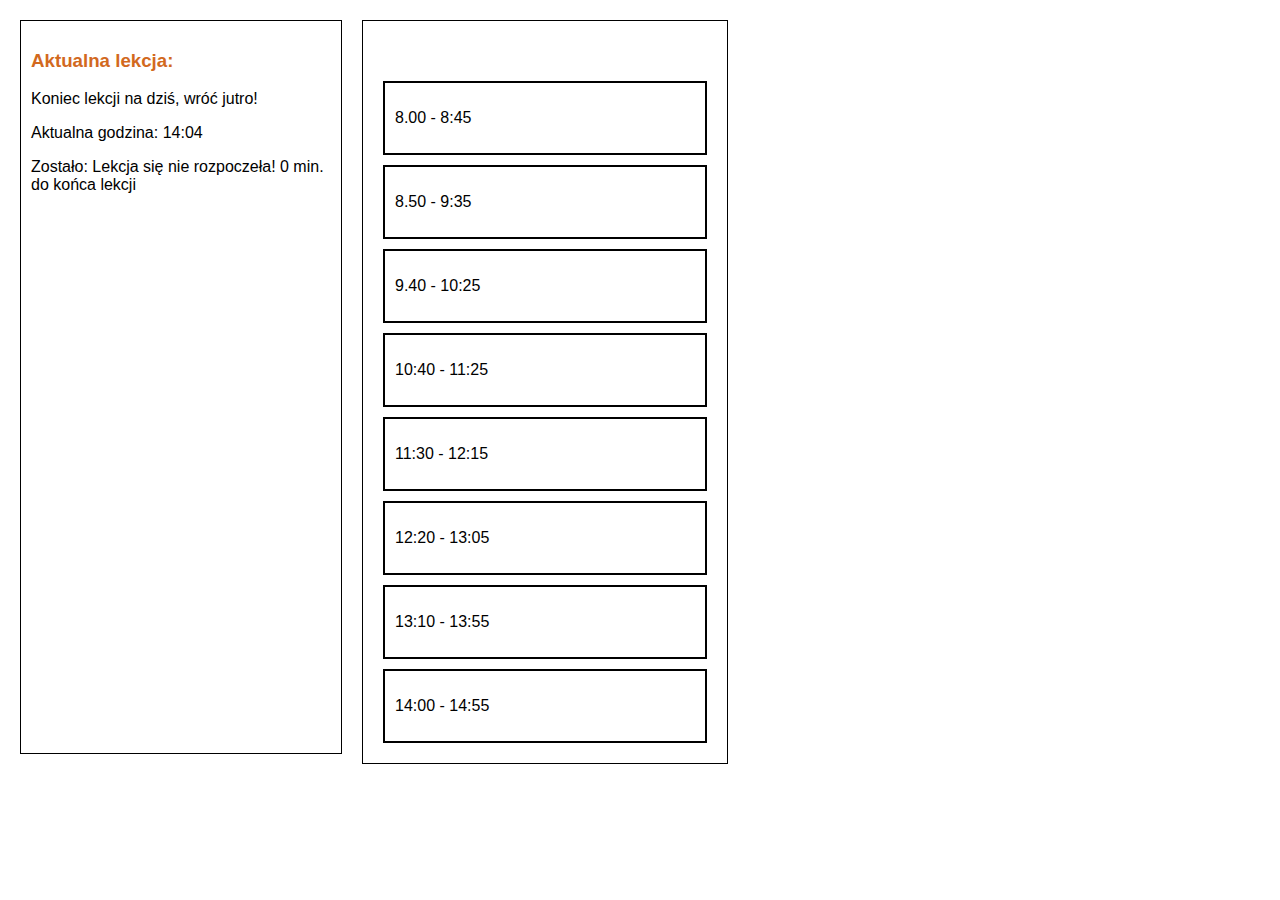
==== dzien/index.html @ b0191942 "update 3.0" ====
<!DOCTYPE html>
<html lang="pl">

<head>
    <meta charset="UTF-8">
    <meta name="viewport" content="width=device-width, initial-scale=1.0">
    <meta http-equiv="refresh" content="30">
    <link rel="stylesheet" href="style.css">
    <title>Plan lekcji 3TI</title>

    <style>
    * {
            font-family: arial;
            white-space: normal !important;
            word-wrap: break-word;
        }
    }
    .lekcja {
        color: green;
    }
    .lekcja:hover {
        color: white;
    }
    .item {
        border: 2px solid black;
        padding: 10px;
        margin: 10px;
        width: 300px;
    }
    .item:hover {
        cursor: pointer;
        background-color: lightcoral;
        color: white;
    }
    .item:hover>.lekcja {
        color: white;
    }
    #dzien {
        font-size: 50px;
    }
    .info {
        text-align: left;
        border: 1px solid black;
        padding: 10px;
        width: 300px;
        /* margin-bottom: 20px; */
        
        margin-right: 20px;
        margin-bottom: 10px;
    }
    body {
        display: flex;
        /* #justify-content: center; */
        
        flex-wrap: wrap;
        margin: 20px;
    }
    main {
        border: 1px solid black;
        padding: 10px;
    }
    h3 {
        color: chocolate;
    }
    </style>
</head>

<body>




    <div class="info">
        <h3>Aktualna lekcja: </h3>
        <p id="lekcja"></p>
        <a id="link" target="_blank" href=""></a>
        <p id="nauczyciel"></p>
        <p id="weekday"> </p>
        <p id="godzina"></p>
        <p id="hour"></p>
        <p id="roznica"></p>

        <p id="next"></p>
    </div>

    <main>
        <p id="dzien"></p>

        <div class="item item1">
            <p class="lekcja" id="lekcja1">
                <div class="h" id="1h"></div>
            </p>
        </div>

        <div class="item item2">
            <p class="lekcja" id="lekcja2">
                <div class="h" id="2h"></div>
            </p>

        </div>

        <div class="item item3">
            <p class="lekcja" id="lekcja3">
                <div class="h" id="3h"></div>
            </p>

        </div>

        <div class="item item4">
            <p class="lekcja" id="lekcja4">
                <div class="h" id="4h"></div>
            </p>

        </div>

        <div class="item item5">
            <p class="lekcja" id="lekcja5">
                <div class="h" id="5h"></div>
            </p>
        </div>

        <div class="item item6">

            <p class="lekcja" id="lekcja6">
                <div class="h" id="6h"></div>
            </p>
        </div>

        <div class="item item7">
            <p class="lekcja" id="lekcja7">
                <div class="h" id="7h"></div>
            </p>

        </div>

        <div class="item item8">
            <p class="lekcja" id="lekcja8">
                <div class="h" id="8h"></div>
            </p>
        </div>
    </main>




    <script src="../godziny.js"></script>
    <script src="../przedmioty.js"></script>
    <script src="../tablice.js"></script>
    <script src="../main.js"></script>
    <script src="index.js"></script>
</body>

</html>
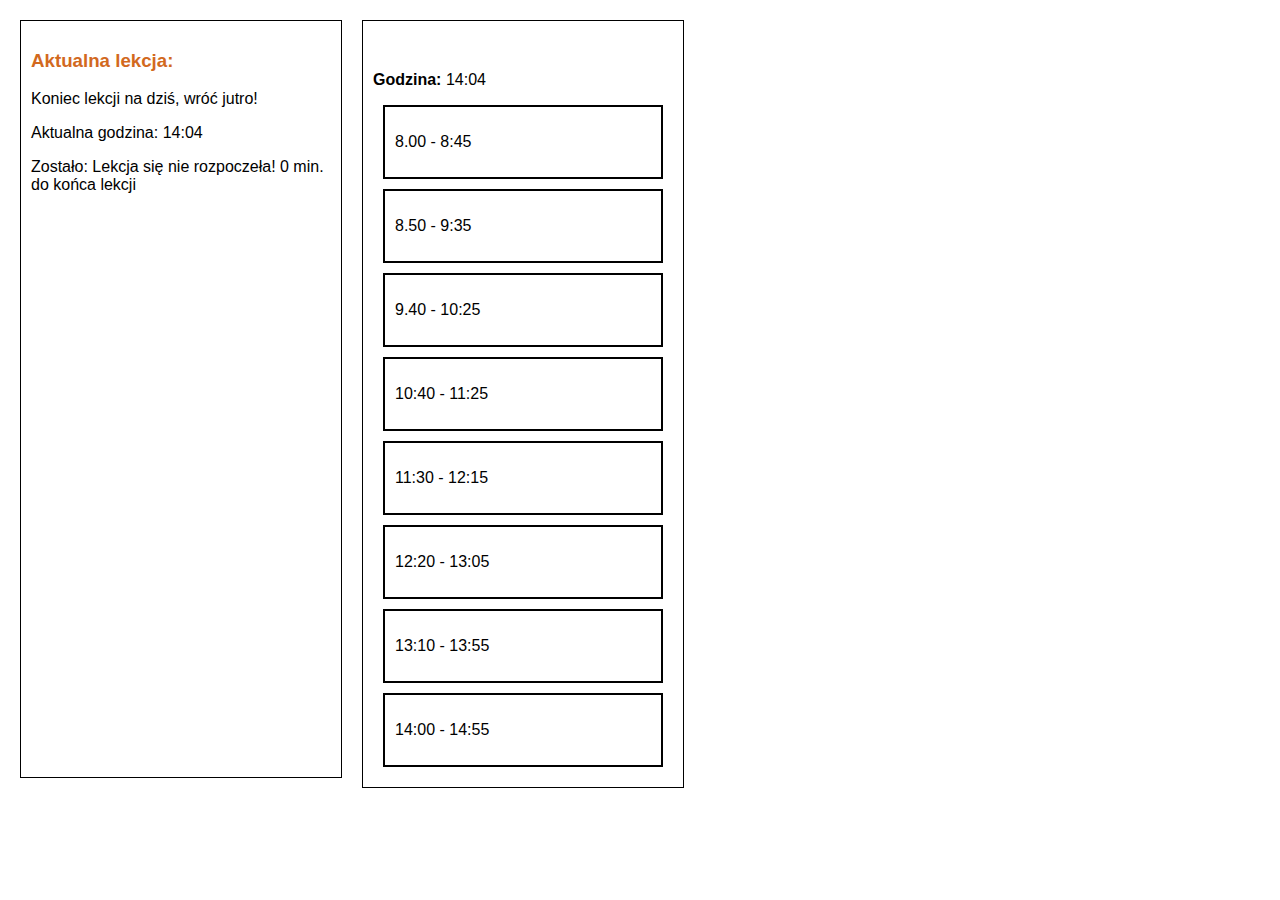
==== commit 181abf89: "Update 3.0" ====
--- a/dzien/index.html
+++ b/dzien/index.html
@@ -25,7 +25,7 @@
         border: 2px solid black;
         padding: 10px;
         margin: 10px;
-        width: 300px;
+        /* width: 300px; */
     }
     .item:hover {
         cursor: pointer;
@@ -36,7 +36,7 @@
         color: white;
     }
     #dzien {
-        font-size: 50px;
+        font-size: 40px;
     }
     .info {
         text-align: left;
@@ -58,6 +58,7 @@
     main {
         border: 1px solid black;
         padding: 10px;
+        width: 300px;
     }
     h3 {
         color: chocolate;
@@ -84,7 +85,12 @@
     </div>
 
     <main>
-        <p id="dzien"></p>
+        <p id="dzien">
+
+        </p>
+
+        <p id="godzina2"></p>
+
 
         <div class="item item1">
             <p class="lekcja" id="lekcja1">
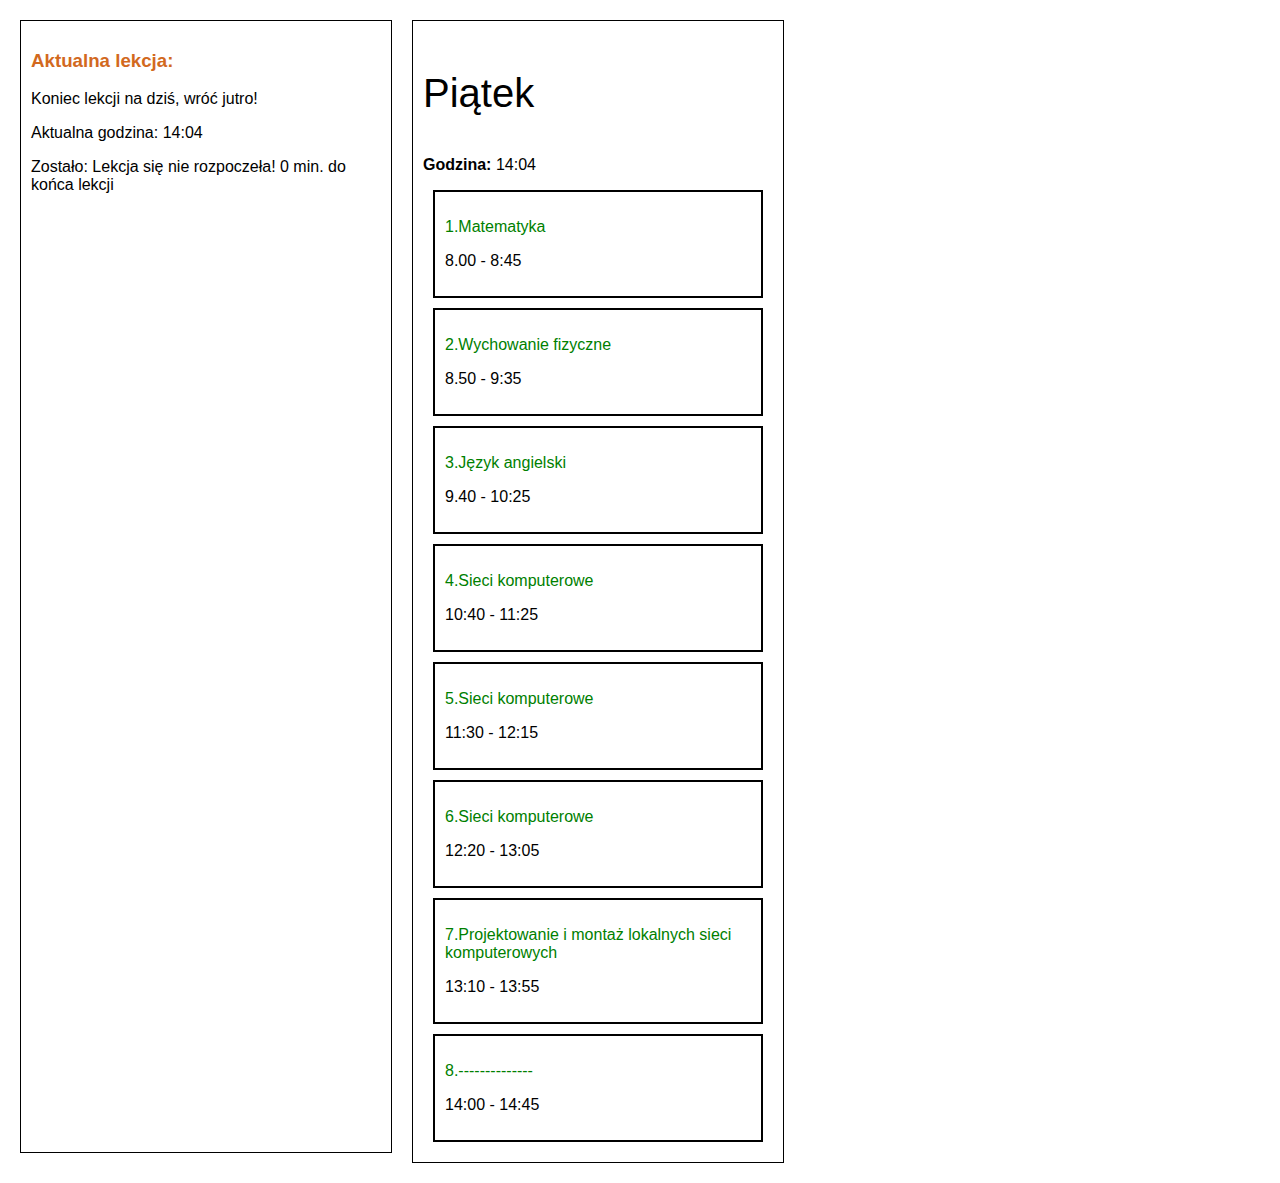
==== commit 2cd9790a: "Update 3.5" ====
--- a/dzien/index.html
+++ b/dzien/index.html
@@ -4,72 +4,75 @@
 <head>
     <meta charset="UTF-8">
     <meta name="viewport" content="width=device-width, initial-scale=1.0">
-    <meta http-equiv="refresh" content="30">
+    <meta http-equiv="refresh" content="20">
     <link rel="stylesheet" href="style.css">
     <title>Plan lekcji 3TI</title>
 
     <style>
-    * {
+        * {
             font-family: arial;
             white-space: normal !important;
             word-wrap: break-word;
         }
-    }
-    .lekcja {
-        color: green;
-    }
-    .lekcja:hover {
-        color: white;
-    }
-    .item {
-        border: 2px solid black;
-        padding: 10px;
-        margin: 10px;
-        /* width: 300px; */
-    }
-    .item:hover {
-        cursor: pointer;
-        background-color: lightcoral;
-        color: white;
-    }
-    .item:hover>.lekcja {
-        color: white;
-    }
-    #dzien {
-        font-size: 40px;
-    }
-    .info {
-        text-align: left;
-        border: 1px solid black;
-        padding: 10px;
-        width: 300px;
-        /* margin-bottom: 20px; */
         
-        margin-right: 20px;
-        margin-bottom: 10px;
-    }
-    body {
-        display: flex;
-        /* #justify-content: center; */
+        .lekcja {
+            color: green;
+        }
         
-        flex-wrap: wrap;
-        margin: 20px;
-    }
-    main {
-        border: 1px solid black;
-        padding: 10px;
-        width: 300px;
-    }
-    h3 {
-        color: chocolate;
-    }
+        .lekcja:hover {
+            color: white;
+        }
+        
+        .item {
+            border: 2px solid black;
+            padding: 10px;
+            margin: 10px;
+            /* width: 300px; */
+        }
+        
+        .item:hover {
+            cursor: pointer;
+            background-color: lightcoral;
+            color: white;
+        }
+        
+        .item:hover>.lekcja {
+            color: white;
+        }
+        
+        #dzien {
+            font-size: 40px;
+        }
+        
+        .info {
+            text-align: left;
+            border: 1px solid black;
+            padding: 10px;
+            width: 350px;
+            margin-right: 20px;
+            margin-bottom: 10px;
+        }
+        
+        body {
+            display: flex;
+            /* #justify-content: center; */
+            flex-wrap: wrap;
+            margin: 20px;
+        }
+        
+        main {
+            border: 1px solid black;
+            padding: 10px;
+            width: 350px;
+        }
+        
+        h3 {
+            color: chocolate;
+        }
     </style>
 </head>
 
 <body>
-
-
-
 
     <div class="info">
         <h3>Aktualna lekcja: </h3>
@@ -146,9 +149,6 @@
         </div>
     </main>
 
-
-
-
     <script src="../godziny.js"></script>
     <script src="../przedmioty.js"></script>
     <script src="../tablice.js"></script>
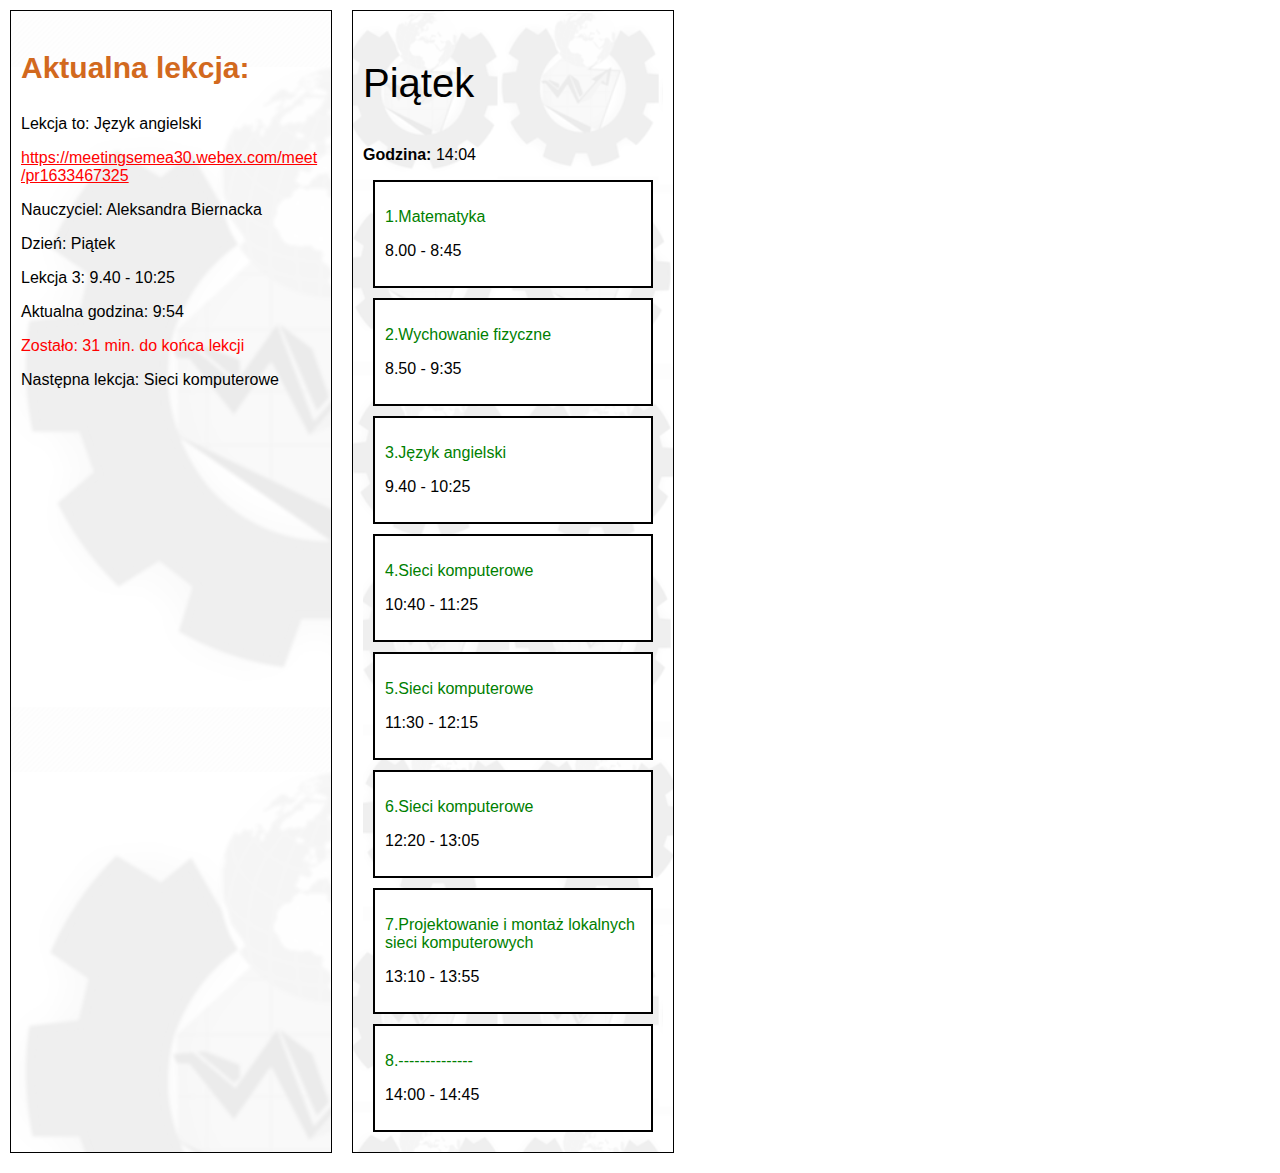
==== commit 361837e0: "Update 4.0" ====
--- a/dzien/index.html
+++ b/dzien/index.html
@@ -6,6 +6,7 @@
     <meta name="viewport" content="width=device-width, initial-scale=1.0">
     <meta http-equiv="refresh" content="20">
     <link rel="stylesheet" href="style.css">
+    <link rel="icon" href="img/basic-logo-zsoit.png">
     <title>Plan lekcji 3TI</title>
 
     <style>
@@ -25,9 +26,9 @@
         
         .item {
             border: 2px solid black;
+            background-color: white;
             padding: 10px;
             margin: 10px;
-            /* width: 300px; */
         }
         
         .item:hover {
@@ -48,26 +49,43 @@
             text-align: left;
             border: 1px solid black;
             padding: 10px;
-            width: 350px;
+            width: 300px;
             margin-right: 20px;
+            margin-bottom: 10px;
+            background-image: url('img/white-logo-zsoit.png');
+        }
+        
+        main {
+            border: 1px solid black;
+            background-image: url('img/white-background-logo-zsoit.png');
+            padding: 10px;
+            width: 300px;
+            margin-right: 10px;
             margin-bottom: 10px;
         }
         
         body {
             display: flex;
-            /* #justify-content: center; */
             flex-wrap: wrap;
-            margin: 20px;
-        }
-        
-        main {
-            border: 1px solid black;
-            padding: 10px;
-            width: 350px;
+            margin: 10px;
         }
         
         h3 {
             color: chocolate;
+            font-size: 30px;
+        }
+        
+        a,
+        a:visited {
+            color: red;
+        }
+        
+        p {
+            font-weight: 500;
+        }
+        
+        #roznica {
+            color: red;
         }
     </style>
 </head>
